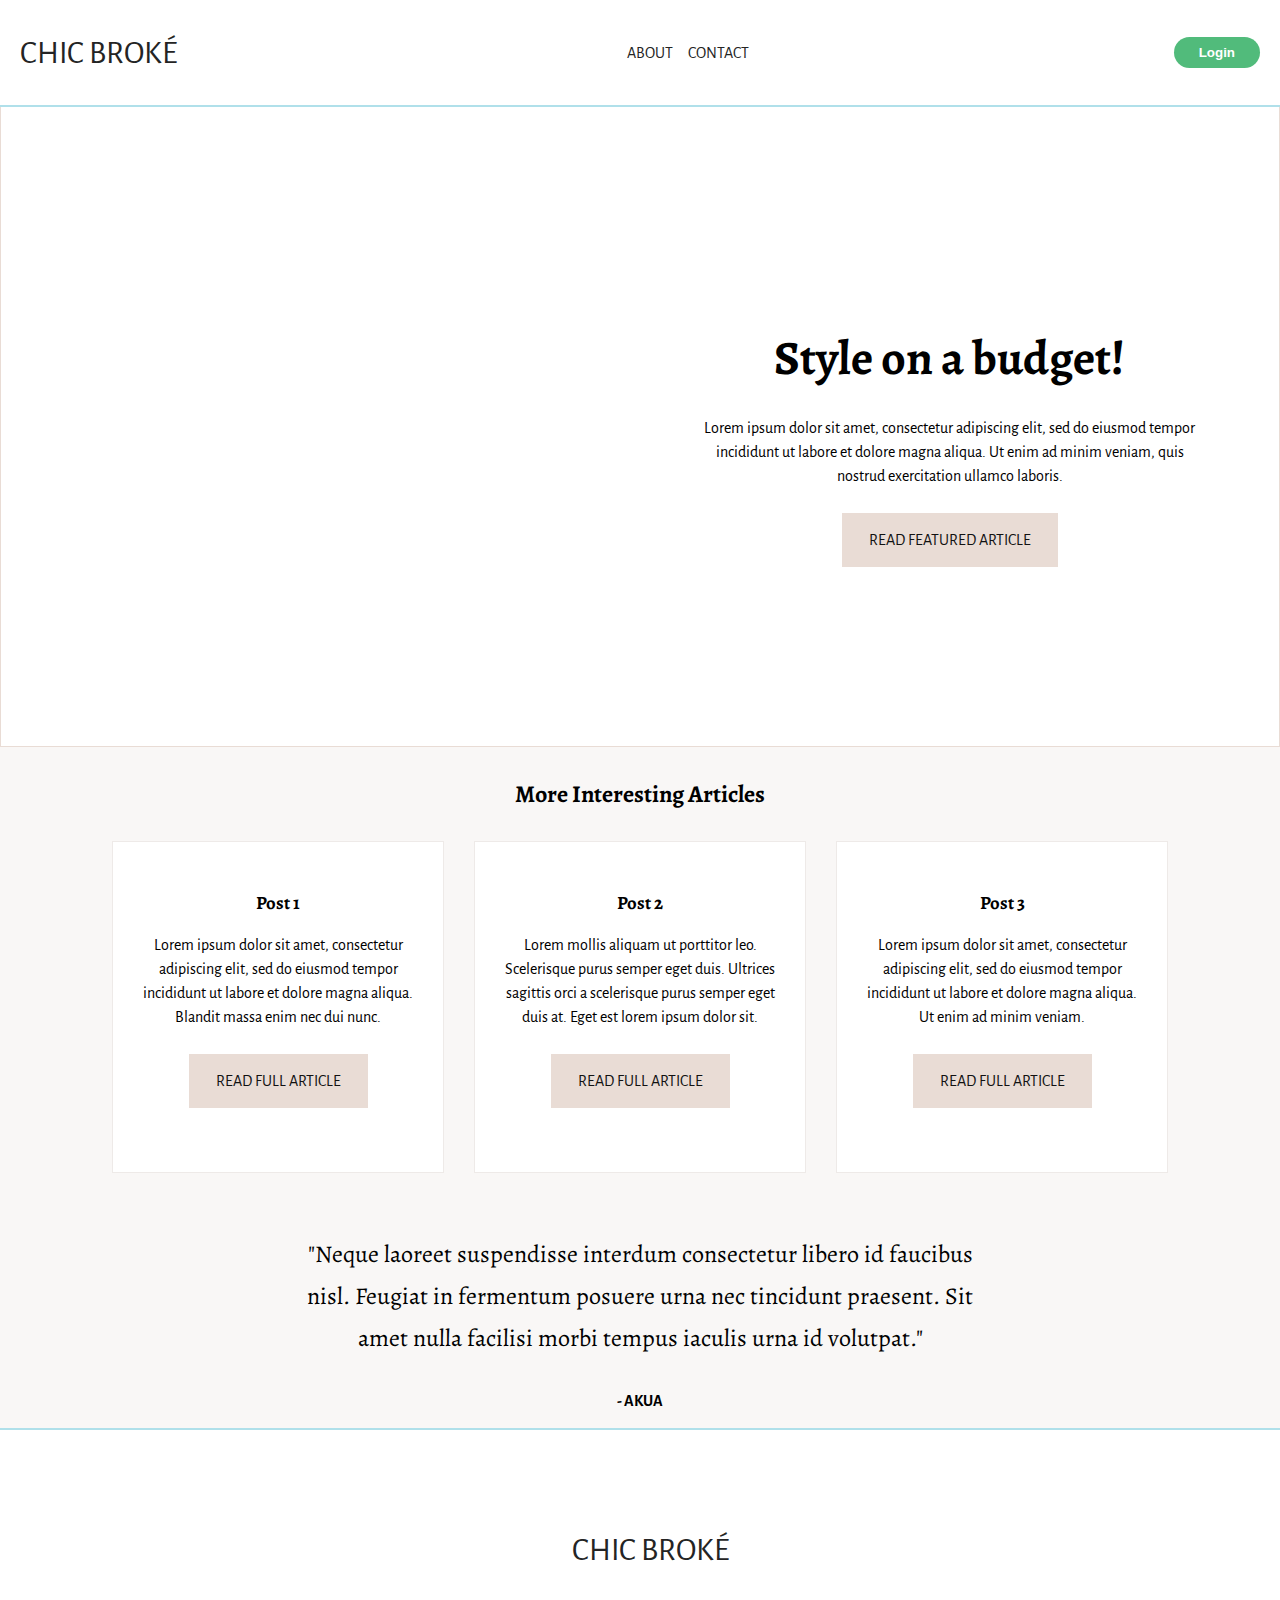
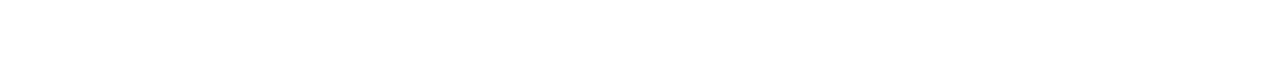
==== index.html @ 976e135f "initial commit" ====
<!DOCTYPE html>
<html>
  <head>
    <meta charset="UTF-8" />
    <meta name="description" content="Chic Broké is a personal finance websites for those looking to ve chic and save extra money."/>
    <title>Chic Broké - Be fabulous on a budget</title>
    <link href="css/style.css" rel="stylesheet" type="text/css" />
    <link
      href="https://fonts.googleapis.com/css2?family=Alegreya+Sans:wght@400;900&family=Alegreya:wght@400;700&display=swap"
      rel="stylesheet"
    />
  </head>

  <body>
    <div class="container">
      <header>
        <a href="index.html" class="logo">Chic Broké</a>
        <nav>
          <ul>
            <li><a href="#">About</a></li>
            <li><a href="#">Contact</a></li>
          </ul>
        </nav>
        <button role="button">Login</button>
      </header>
      <section class="featured-post">
      <div class="image"></div>
        <div class="content">
          <h1>Style on a budget!</h1>
          <p>
            Lorem ipsum dolor sit amet, consectetur adipiscing elit, sed do
            eiusmod tempor incididunt ut labore et dolore magna aliqua. Ut enim ad
            minim veniam, quis nostrud exercitation ullamco laboris.
          </p>
          <a class="btn" role="button" href="blog-post.html">Read Featured Article</a>
        </div>
   
      </section>
      <div class="post-container">
        <h2>More Interesting Articles</h2>
        <section>
          <h3>Post 1</h3>
          <p>
            Lorem ipsum dolor sit amet, consectetur adipiscing elit, sed do eiusmod tempor incididunt ut labore et dolore magna aliqua. Blandit massa enim nec dui nunc.
          </p>
          <a class="btn" role="button" href="#">Read Full Article</a>
        </section>
        <section>
          <h3>Post 2</h3>
          <p>
            Lorem mollis aliquam ut porttitor leo. Scelerisque purus semper eget duis. Ultrices sagittis orci a scelerisque purus semper eget duis at. Eget est lorem ipsum dolor sit.
          </p>
          <a class="btn" role="button" href="#">Read Full Article</a>
        </section>
        <section>
          <h3>Post 3</h3>
          <p>
            Lorem ipsum dolor sit amet, consectetur adipiscing elit, sed do
            eiusmod tempor incididunt ut labore et dolore magna aliqua. Ut enim
            ad minim veniam.
          </p>
          <a class="btn" role="button" href="#">Read Full Article</a>
      </div>
      <div>
        <blockquote>
          "Neque laoreet suspendisse interdum consectetur libero id faucibus nisl. 
          Feugiat in fermentum posuere urna nec tincidunt praesent. Sit amet nulla facilisi morbi tempus iaculis urna id volutpat." 
        </blockquote>
        <span class="cite">- Akua</span>
      </div>
      <footer>
        <a href="/index.html" class="logo">Chic Broké</a></footer>
    </div>
  </body>
</html>
---- css/style.css ----
@import url("https://fonts.googleapis.com/css2?family=Alegreya+Sans:ital,wght@0,400;0,700;1,400&family=Alegreya:wght@400;700&display=swap");

body {
  text-align: center;
  font-family: "Alegreya Sans", sans-serif;
  font-size: 16px;
  line-height: 24px;
  margin-bottom: 30px;
  background: #f9f7f6;
  margin: 0;
}

body#post section.featured-post div.content {
  text-align: left;
  max-width: inherit;
}

body#post section.featured-post div.content img { 
  display: block;
  width: 500px;
  height: 300px;
}

body#post section.featured-post div.content figure {

  float: left;
  margin-right: 30px;
}

a:hover,a:focus {
  text-decoration: underline;
}

p {
  display: block;
  margin-bottom: 40px;
}

h1,
h2,
h3,
h4,
h5,
h6,
blockquote {
  font-family: "Alegreya", serif;
}

blockquote {
  max-width: 680px;
  padding: 30px;
  margin: auto;
  font-size: 24px;
  line-height: 42px;
}

h1 {
  font-size: 48px;
  line-height: 52px;
}

.cite {
  font-weight: bold;
  text-transform: uppercase;
}

.container {
    display: grid;
    /*grid-template-rows: 0.4fr 0.3fr 0.3fr 0.4fr;*/
    grid-column-gap: 15px;
    grid-row-gap: 15px;
  }


header {
    display: grid;
    grid-column: 1 / 2;
    height: 65px;
    width: 100%;
    color: #636363;
    background-color: #ffffff;
    text-transform: uppercase;
    display: flex;
    justify-content: space-between;
    align-items: center;
    border-bottom: 2px solid #b0e0ea;
    padding: 20px 0;
    position: fixed;

  }

header nav ul {
    display: flex;
    align-items: baseline;
    list-style-type: none;
}

header nav ul li {
    margin-right: 15px;
    text-transform: uppercase;
}

header nav ul li a {
  text-decoration: none;
  color: #242424;
}

header button {
    border: none;
    padding: 8px 25px;
    color: #fff;
    font-weight: 600;
    cursor: pointer;
    border-radius: 1.25rem;
    background-color: #51bb7b;
    margin-right: 20px;
}

a.logo {
    margin-left: 20px;
    text-decoration: none;
    font-size: 32px;
    color: #242424;
    text-transform: uppercase;
}

.featured-post,
footer {
  padding: 20px;
}

footer {
  height: 200px;
  background-color: #ffffff;
  border-top: 2px solid #b0e0ea;
  display: flex;
  align-content: center;
  align-items: center;
  justify-content: center;
}

footer a.logo {
  text-align: center;
  width: 100%;
}
section.featured-post {
  display: flex;
  flex-direction: row;
  height: 600px;
  background-position: center;
  text-align: center;
  background-color: #ffffff;
  border: solid 1px #e9dcd5;
  margin-top: 105px;
}

section.featured-post div.image {
  background-image: url('https://www.nappy.co/wp-content/uploads/2018/05/afro-close-up-daylight-818819.jpg');
  background-size: cover;
  width: 50%;
}

section.featured-post div.content {
  padding: 30px;
  margin: auto;
  max-width: 500px;
}

.post-container {
    display: flex;
    flex-flow: row wrap;
    justify-content: center;
    align-content: center;
  }

  .post-container h2 {
    width: 100%;
    text-align: center;
  }

.post-container section {
  padding: 30px;
  width: 270px;
  height: 270px;
  margin: 15px;
  background-color: #ffffff;
  border: 1px solid #eeeae8;
  text-align: center;
}

.btn {
  background-color: #e9dcd5;
  border: solid 1px #e9dcd5;
  color: #121212;
  text-transform: uppercase;
  padding: 18px 26px;
  text-decoration: none;
}

.btn:hover,.btn:focus {
  background-color: #ffffff;
}

@media(max-width: 900px) {

  header {
    position: relative;
  }

  section.featured-post{
    flex-direction: column;
    margin-top: 0px;
  }

  section.featured-post div.image{
    display: block;
    height: 320px;
    width: 100%;
  }

}

@media(max-width: 900px) {
    
}
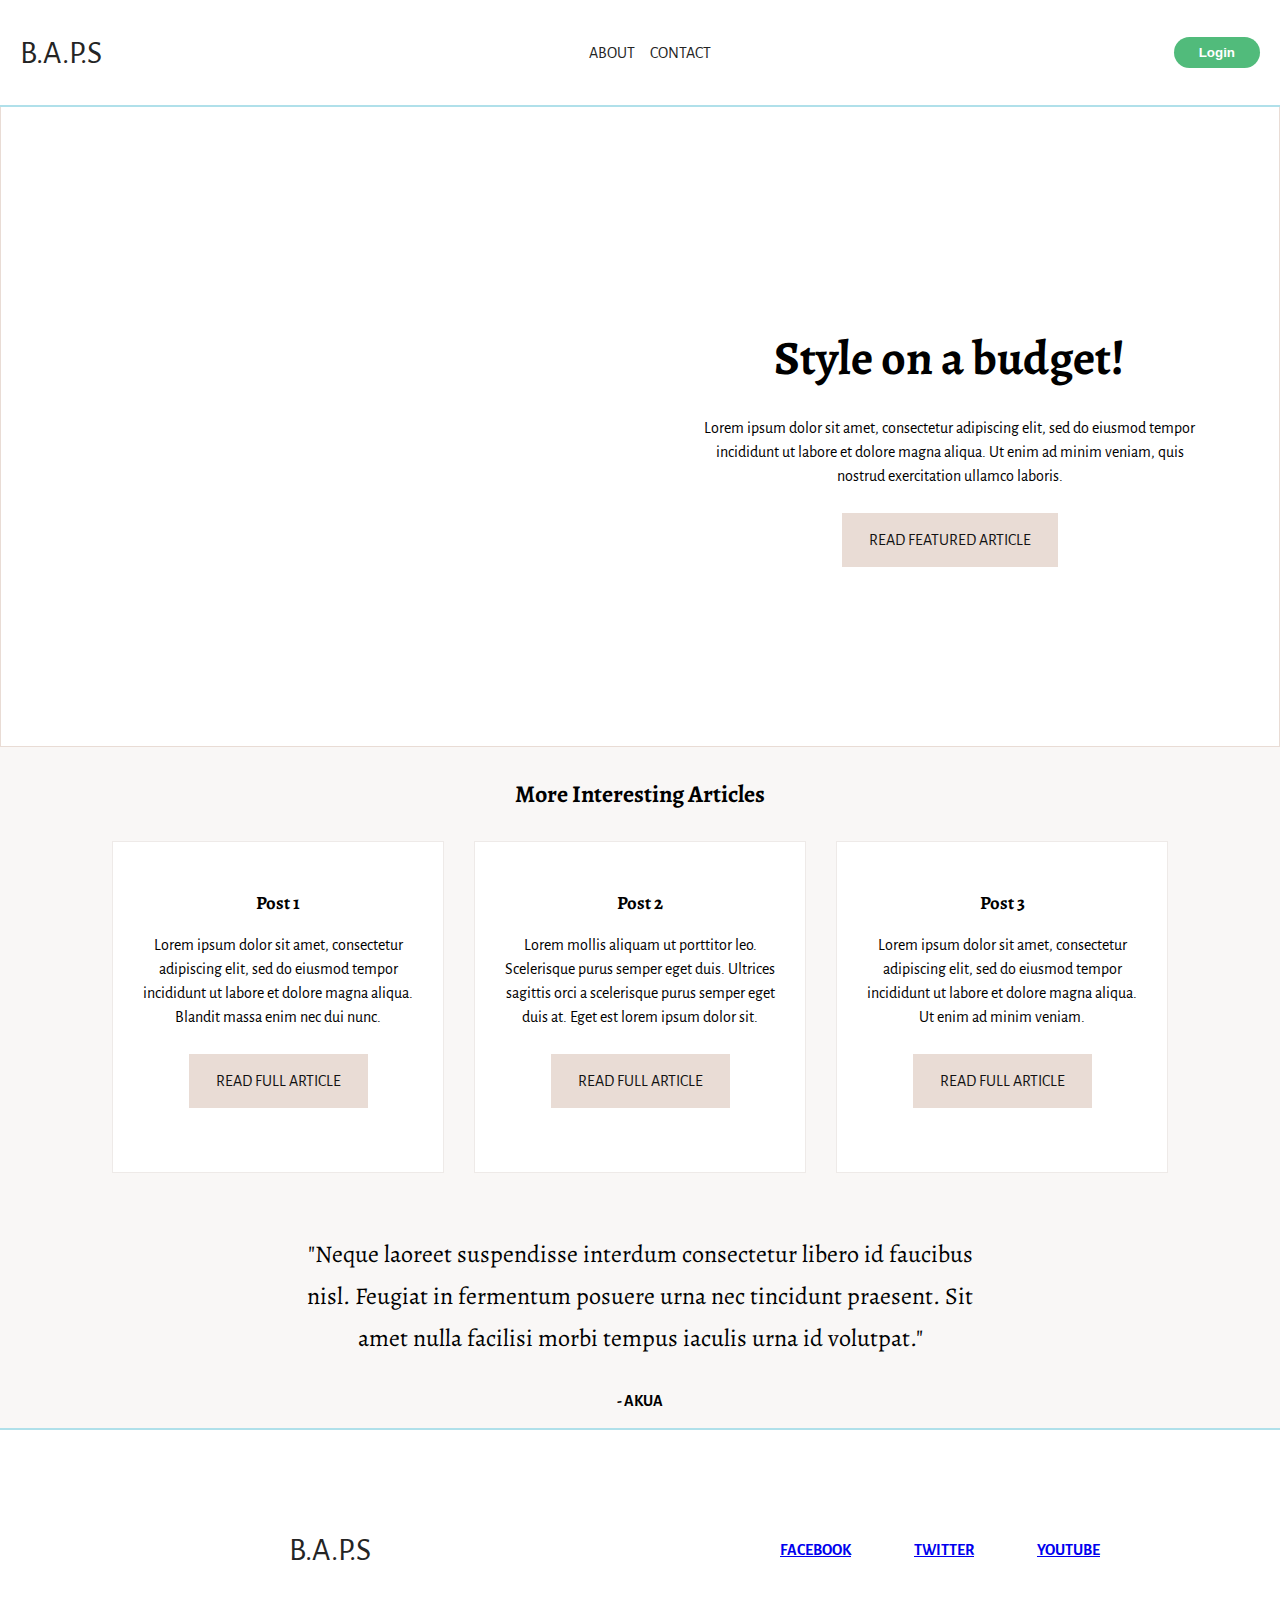
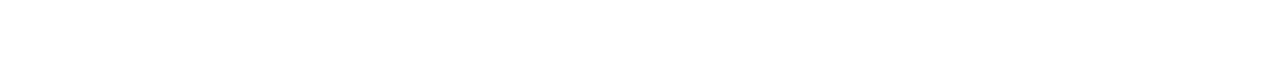
==== commit 4ed88053: "update html and css" ====
--- a/index.html
+++ b/index.html
@@ -2,19 +2,16 @@
 <html>
   <head>
     <meta charset="UTF-8" />
-    <meta name="description" content="Chic Broké is a personal finance websites for those looking to ve chic and save extra money."/>
-    <title>Chic Broké - Be fabulous on a budget</title>
+    <meta name="description" content="B.A.P.S is a personal finance websites for those looking to ve chic and save extra money."/>
+    <title>B.A.P.S - Be fabulous on a budget</title>
     <link href="css/style.css" rel="stylesheet" type="text/css" />
-    <link
-      href="https://fonts.googleapis.com/css2?family=Alegreya+Sans:wght@400;900&family=Alegreya:wght@400;700&display=swap"
-      rel="stylesheet"
-    />
+    <link href="https://fonts.googleapis.com/css2?family=Alegreya+Sans:wght@400;900&family=Alegreya:wght@400;700&display=swap" rel="stylesheet"/>
   </head>
 
   <body>
     <div class="container">
       <header>
-        <a href="index.html" class="logo">Chic Broké</a>
+        <a href="index.html" class="logo">B.A.P.S</a>
         <nav>
           <ul>
             <li><a href="#">About</a></li>
@@ -34,7 +31,6 @@
           </p>
           <a class="btn" role="button" href="blog-post.html">Read Featured Article</a>
         </div>
-   
       </section>
       <div class="post-container">
         <h2>More Interesting Articles</h2>
@@ -69,7 +65,13 @@
         <span class="cite">- Akua</span>
       </div>
       <footer>
-        <a href="/index.html" class="logo">Chic Broké</a></footer>
+        <a href="index.html" class="logo">B.A.P.S</a>
+        <div class="social-container">
+          <a class="social"href="https://developers.facebook.com/">Facebook</a>
+          <a class="social"href="https://developer.twitter.com/en">Twitter</a>
+          <a class="social"href="https://developers.google.com/youtube">Youtube</a>
+        </div>
+      </footer>
     </div>
   </body>
 </html>
--- a/css/style.css
+++ b/css/style.css
@@ -1,4 +1,4 @@
-@import url("https://fonts.googleapis.com/css2?family=Alegreya+Sans:ital,wght@0,400;0,700;1,400&family=Alegreya:wght@400;700&display=swap");
+/** General Styles **/
 
 body {
   text-align: center;
@@ -10,26 +10,28 @@
   margin: 0;
 }
 
-body#post section.featured-post div.content {
+body#post article.featured-post div.content {
   text-align: left;
   max-width: inherit;
 }
 
-body#post section.featured-post div.content img { 
+body#post article.featured-post div.content img {
   display: block;
   width: 500px;
   height: 300px;
 }
 
-body#post section.featured-post div.content figure {
-
+body#post article.featured-post div.content figure {
   float: left;
   margin-right: 30px;
 }
 
-a:hover,a:focus {
-  text-decoration: underline;
-}
+.featured-post,
+footer {
+  padding: 20px;
+}
+
+/** Text Styles **/
 
 p {
   display: block;
@@ -59,45 +61,57 @@
   line-height: 52px;
 }
 
+a:hover,
+a:focus {
+  text-decoration: underline;
+}
+
+
 .cite {
   font-weight: bold;
   text-transform: uppercase;
 }
 
+/** Container Styles **/
+
 .container {
-    display: grid;
-    /*grid-template-rows: 0.4fr 0.3fr 0.3fr 0.4fr;*/
-    grid-column-gap: 15px;
-    grid-row-gap: 15px;
-  }
-
+  display: grid;
+  grid-column-gap: 15px;
+  grid-row-gap: 15px;
+}
+
+div.social-container {
+  display: block;
+  width: 50%;
+}
+
+/**Navigation Styles **/
 
 header {
-    display: grid;
-    grid-column: 1 / 2;
-    height: 65px;
-    width: 100%;
-    color: #636363;
-    background-color: #ffffff;
-    text-transform: uppercase;
-    display: flex;
-    justify-content: space-between;
-    align-items: center;
-    border-bottom: 2px solid #b0e0ea;
-    padding: 20px 0;
-    position: fixed;
-
-  }
+  display: grid;
+  grid-column: 1 / 2;
+  height: 65px;
+  width: 100%;
+  color: #636363;
+  background-color: #ffffff;
+  text-transform: uppercase;
+  display: flex;
+  justify-content: space-between;
+  align-items: center;
+  border-bottom: 2px solid #b0e0ea;
+  padding: 20px 0;
+  position: fixed;
+}
 
 header nav ul {
-    display: flex;
-    align-items: baseline;
-    list-style-type: none;
+  display: flex;
+  align-items: baseline;
+  list-style-type: none;
 }
 
 header nav ul li {
-    margin-right: 15px;
-    text-transform: uppercase;
+  margin-right: 15px;
+  text-transform: uppercase;
 }
 
 header nav ul li a {
@@ -106,28 +120,32 @@
 }
 
 header button {
-    border: none;
-    padding: 8px 25px;
-    color: #fff;
-    font-weight: 600;
-    cursor: pointer;
-    border-radius: 1.25rem;
-    background-color: #51bb7b;
-    margin-right: 20px;
+  border: none;
+  padding: 8px 25px;
+  color: #fff;
+  font-weight: 600;
+  cursor: pointer;
+  border-radius: 1.25rem;
+  background-color: #51bb7b;
+  margin-right: 20px;
 }
 
 a.logo {
-    margin-left: 20px;
-    text-decoration: none;
-    font-size: 32px;
-    color: #242424;
-    text-transform: uppercase;
-}
-
-.featured-post,
-footer {
+  margin-left: 20px;
+  font-size: 32px;
+  text-decoration: none;
+  text-transform: uppercase;
+  color: #242424;
+}
+
+a.social {
   padding: 20px;
-}
+  margin-right: 20px;
+  text-transform: uppercase;
+  font-weight: bold;
+}
+
+
 
 footer {
   height: 200px;
@@ -141,12 +159,16 @@
 
 footer a.logo {
   text-align: center;
-  width: 100%;
-}
-section.featured-post {
+  margin: auto;
+}
+
+/**Section Styles**/
+
+section.featured-post,
+article.featured-post {
   display: flex;
   flex-direction: row;
-  height: 600px;
+  min-height: 600px;
   background-position: center;
   text-align: center;
   background-color: #ffffff;
@@ -154,10 +176,32 @@
   margin-top: 105px;
 }
 
-section.featured-post div.image {
-  background-image: url('https://www.nappy.co/wp-content/uploads/2018/05/afro-close-up-daylight-818819.jpg');
+section.author-bio {
+  display: flex;
+  justify-content: space-around;
+  padding: 30px;
+}
+
+section.author-bio p {
+  margin-bottom: 10px;
+}
+
+.author-bio-content {
+  text-align: left;
+}
+
+div.image {
+  display: block;
+  background-image: url("https://www.nappy.co/wp-content/uploads/2018/05/afro-close-up-daylight-818819.jpg");
   background-size: cover;
   width: 50%;
+}
+
+section.author-bio div.image {
+  background-image: url("https://www.nappy.co/wp-content/uploads/2018/05/accessories-adult-african-790754.jpg");
+  width: 260px;
+  height: 260px;
+  margin-right: 20px;
 }
 
 section.featured-post div.content {
@@ -167,16 +211,16 @@
 }
 
 .post-container {
-    display: flex;
-    flex-flow: row wrap;
-    justify-content: center;
-    align-content: center;
-  }
-
-  .post-container h2 {
-    width: 100%;
-    text-align: center;
-  }
+  display: flex;
+  flex-flow: row wrap;
+  justify-content: center;
+  align-content: center;
+}
+
+.post-container h2 {
+  width: 100%;
+  text-align: center;
+}
 
 .post-container section {
   padding: 30px;
@@ -188,6 +232,12 @@
   text-align: center;
 }
 
+section.author-bio {
+  background-color: #ffffff;
+  border: 1px solid #eeeae8;
+  margin: 30px;
+}
+
 .btn {
   background-color: #e9dcd5;
   border: solid 1px #e9dcd5;
@@ -197,29 +247,61 @@
   text-decoration: none;
 }
 
-.btn:hover,.btn:focus {
-  background-color: #ffffff;
-}
-
-@media(max-width: 900px) {
-
-  header {
-    position: relative;
-  }
-
-  section.featured-post{
+.btn:hover,
+.btn:focus {
+  background-color: #ffffff;
+}
+
+/**Responsive Breakpoints**/
+
+@media (max-width: 320px) {
+  blockquote {
+    max-width: 300px;
+  }
+}
+
+@media (max-width: 600px) {
+  body#post article.featured-post div.content figure {
+    margin: 0;
+  }
+
+  body#post article.featured-post div.content {
+    padding: 20px;
+  }
+
+  body#post article.featured-post div.content img {
+    width: 100%;
+    height: auto;
+  }
+  section.featured-post {
     flex-direction: column;
-    margin-top: 0px;
-  }
-
-  section.featured-post div.image{
-    display: block;
-    height: 320px;
+  }
+
+  section.featured-post div.image {
     width: 100%;
-  }
-
-}
-
-@media(max-width: 900px) {
-    
+    height: 300px;
+  }
+
+  article.featured-post {
+    width: 100%;
+    height: auto;
+  }
+
+  article.featured-post {
+    height: auto;
+  }
+
+  section.author-bio {
+    display: flex;
+    flex-direction: column ;
+    flex-wrap: wrap;
+    align-items: center;
+  }
+
+  .post-container section {
+    width: 100%;
+  }
+
+  .featured-post, footer {
+    padding: 0;
 }